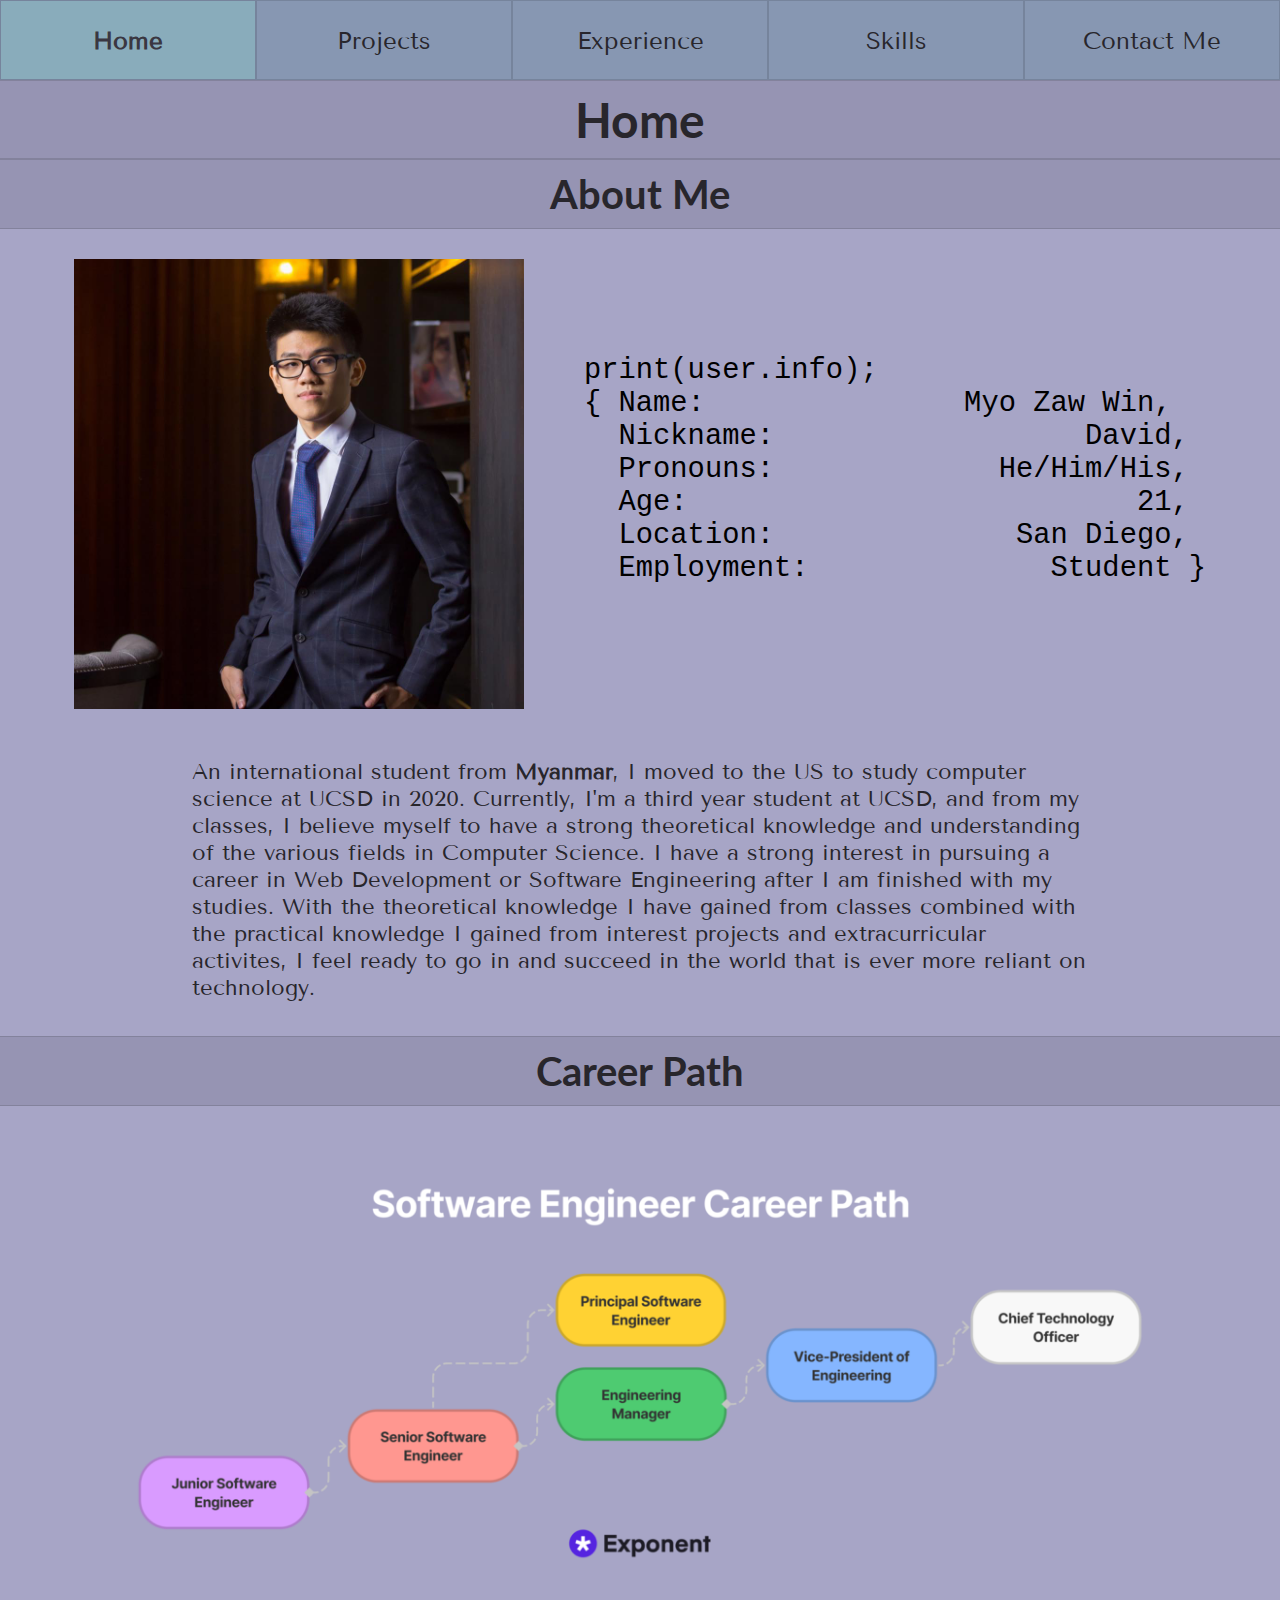
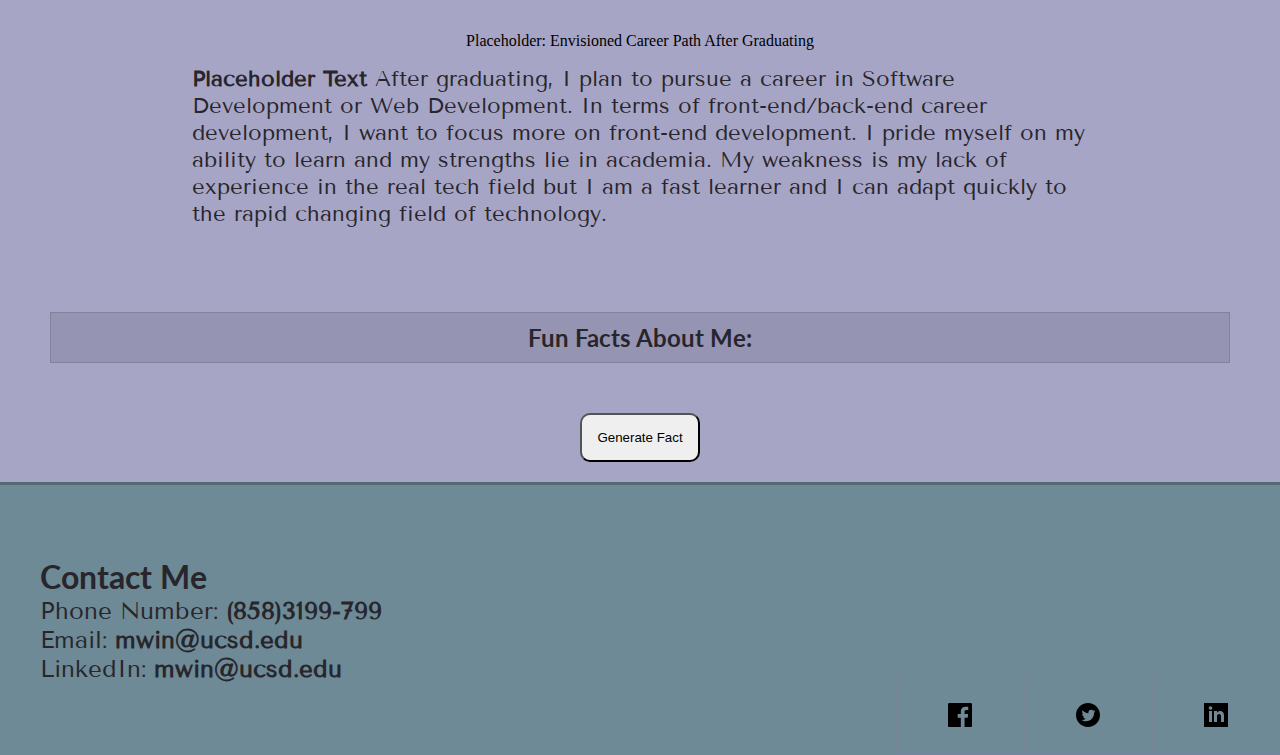
==== index.html @ dc480816 "initial copy" ====
<!DOCTYPE html>
<html lang="en">
  <head>
    <meta charset="UTF-8" />
    <meta name="viewport" content="width=device-width, initial-scale=1" />
    <title>MZW Portfolio Home</title>
    <link href="images/favicon.ico" rel="icon" />
    <link
      rel="stylesheet"
      href="https://fonts.googleapis.com/css2?family=Tenor+Sans"
    />
    <link
      rel="stylesheet"
      href="https://fonts.googleapis.com/css2?family=Lato"
    />

    <link href="styles/main.css" rel="stylesheet" />
  </head>
  <body>
    <header>
      <nav aria-label="main">
        <ul>
          <li aria-current="page"><a href="./index.html">Home</a></li>
          <li><a href="./project.html">Projects</a></li>
          <li><a href="./experience.html">Experience</a></li>
          <li><a href="./skill.html">Skills</a></li>
          <li><a href="./contact.html">Contact Me</a></li>
        </ul>
      </nav>
    </header>
    <main>
      <h1>Home</h1>

      <section>
        <h2>About Me</h2>
        <div class="vertical-section">
          <picture class="product__img">
            <source
              srcset="./images/potrait_large.jpeg"
              width="450"
              height="450"
              alt="Image of Myo Zaw Win"
              media="(min-width: 600px)"
            />
            <img
              src="./images/potrait_mobile.jpeg"
              width="250"
              height="250"
              alt="Image of Myo Zaw Win"
            />
          </picture>
          <pre>
<code>print(user.info);</code>
{ Name:               Myo Zaw Win,
  Nickname:                  David,
  Pronouns:             He/Him/His,
  Age:                          21,
  Location:              San Diego,
  Employment:              Student }
          </pre>
          <p class="text-chunk">
            An international student from <b>Myanmar</b>, I moved to the US to
            study computer science at UCSD in 2020. Currently, I'm a third year
            student at UCSD, and from my classes, I believe myself to have a
            strong theoretical knowledge and understanding of the various fields
            in Computer Science. I have a strong interest in pursuing a career
            in Web Development or Software Engineering after I am finished with
            my studies. With the theoretical knowledge I have gained from
            classes combined with the practical knowledge I gained from interest
            projects and extracurricular activites, I feel ready to go in and
            succeed in the world that is ever more reliant on technology.
          </p>
        </div>
      </section>
      <section>
        <h2>Career Path</h2>
        <div class="vertical-section">
          <figure>
            <img
              srcset="
                ./images/career_road_path_desktop.png 1186w,
                ./images/career_road_path_mobile.png   593w
              "
              sizes="(max-width: 450px) 90vw,
         90vw"
              src="./images/career_road_path_desktop.png"
              alt="Career RoadMap After Finishing College"
            />
            <figcaption>
              Placeholder: Envisioned Career Path After Graduating
            </figcaption>
          </figure>
          <p class="text-chunk">
            <b>Placeholder Text</b>
            After graduating, I plan to pursue a career in Software Development
            or Web Development. In terms of front-end/back-end career
            development, I want to focus more on front-end development. I pride
            myself on my ability to learn and my strengths lie in academia. My
            weakness is my lack of experience in the real tech field but I am a
            fast learner and I can adapt quickly to the rapid changing field of
            technology.
          </p>
        </div>
      </section>
      <section class="vertical-section">
        <h3 class="inline-title">Fun Facts About Me:</h3>
        <button type="button">Generate Fact</button>
        <template>
          <p>
            This is a fun fact about me that will be generated from a list of
            possible facts.
          </p>
        </template>
      </section>
    </main>
    <footer>
      <div>
        <h4>Contact Me</h4>
        <p>Phone Number: <strong>(858)3199-799</strong></p>
        <p>Email: <strong>mwin@ucsd.edu</strong></p>
        <p>LinkedIn: <strong>mwin@ucsd.edu</strong></p>
      </div>
      <nav aria-label="social">
        <ul>
          <li>
            <a href="http://www.facebook.com">
              <svg
                xmlns="http://www.w3.org/2000/svg"
                width="24"
                height="24"
                viewBox="0 0 24 24"
              >
                <path
                  d="M22.675 0h-21.35c-.732 0-1.325.593-1.325 1.325v21.351c0 .731.593 1.324 1.325 1.324h11.495v-9.294h-3.128v-3.622h3.128v-2.671c0-3.1 1.893-4.788 4.659-4.788 1.325 0 2.463.099 2.795.143v3.24l-1.918.001c-1.504 0-1.795.715-1.795 1.763v2.313h3.587l-.467 3.622h-3.12v9.293h6.116c.73 0 1.323-.593 1.323-1.325v-21.35c0-.732-.593-1.325-1.325-1.325z"
                />
              </svg>
            </a>
          </li>
          <li>
            <a href="http://www.twitter.com">
              <svg
                xmlns="http://www.w3.org/2000/svg"
                width="24"
                height="24"
                viewBox="0 0 24 24"
              >
                <path
                  d="M12 0c-6.627 0-12 5.373-12 12s5.373 12 12 12 12-5.373 12-12-5.373-12-12-12zm6.066 9.645c.183 4.04-2.83 8.544-8.164 8.544-1.622 0-3.131-.476-4.402-1.291 1.524.18 3.045-.244 4.252-1.189-1.256-.023-2.317-.854-2.684-1.995.451.086.895.061 1.298-.049-1.381-.278-2.335-1.522-2.304-2.853.388.215.83.344 1.301.359-1.279-.855-1.641-2.544-.889-3.835 1.416 1.738 3.533 2.881 5.92 3.001-.419-1.796.944-3.527 2.799-3.527.825 0 1.572.349 2.096.907.654-.128 1.27-.368 1.824-.697-.215.671-.67 1.233-1.263 1.589.581-.07 1.135-.224 1.649-.453-.384.578-.87 1.084-1.433 1.489z"
                />
              </svg>
            </a>
          </li>
          <li>
            <a href="http://www.linkedin.com">
              <svg
                xmlns="http://www.w3.org/2000/svg"
                width="24"
                height="24"
                viewBox="0 0 24 24"
              >
                <path
                  d="M0 0v24h24v-24h-24zm8 19h-3v-11h3v11zm-1.5-12.268c-.966 0-1.75-.79-1.75-1.764s.784-1.764 1.75-1.764 1.75.79 1.75 1.764-.783 1.764-1.75 1.764zm13.5 12.268h-3v-5.604c0-3.368-4-3.113-4 0v5.604h-3v-11h3v1.765c1.397-2.586 7-2.777 7 2.476v6.759z"
                />
              </svg>
            </a>
          </li>
        </ul>
      </nav>
    </footer>
  </body>
</html>
---- styles/main.css ----
* {
  /* border: 1px solid black; */
  padding: 0px;
  margin: 0px;
}

:root {
  --main-color: #a7a5c6;
  --header-color: #9694b3;
  --text-color: #28262c;
  --header-border: 1.5px solid #83829c;
}

p,
details,
table,
li,
label {
  font-family: "Tenor Sans", sans-serif;
  color: var(--text-color);
}

h1,
h2,
nav,
h3,
h4,
table > caption,
legend {
  font-family: "Lato", sans-serif;
  color: var(--text-color);
}

body {
  background-color: var(--main-color);
  min-height: 100vh;
  display: flex;
  flex-flow: row wrap;
}

h1,
h2,
h3 {
  text-align: center;
  background-color: var(--header-color);
  border-top: var(--header-border);
  border-bottom: var(--header-border);
  width: 100%;
  padding: 10px 0;
}

h1 {
  font-size: 3rem;
}
h2 {
  font-size: 2.5rem;
}
h3 {
  font-size: 2rem;
}
h4 {
  font-size: 1.25rem;
}

header {
  background-color: #8797b2;
  height: 80px;
  align-self: flex-start;
  width: 100vw;
}

main {
  width: 100vw;
  display: flex;
  flex-direction: column;
  height: auto;
}

nav > ul {
  display: flex;
  flex-direction: row;
  justify-content: space-evenly;
}

nav > ul > li {
  display: flex;
  flex: 1;
  height: 80px;
}

[aria-current]:not([aria-current="false"]) {
  font-weight: bold;
  background-color: #576f79;
}

nav > ul > li > a:link,
nav > ul > li > a:visited {
  display: flex;
  flex: 1;
  justify-content: center;
  align-items: center;
  text-decoration: none;
  color: var(--text-color);
  border: 1px solid #76849c;
  font-size: 1.5rem;
  text-align: center;
  transition: background-color 1s;
}

nav > ul > li > a:hover {
  background-color: #89acbb;
  color: #3a3741;
}

@media only screen and (max-width: 450px) {
  header {
    height: 200px;
  }
  header > nav > ul {
    display: flex;
    flex-flow: row wrap;
    justify-content: flex-start;
  }
  header > nav > ul > li {
    display: flex;
    height: 40px;
    min-width: 100vw;
  }
  h1 {
    font-size: 2rem;
  }
  h2 {
    font-size: 1.5rem;
  }
}

section {
  width: 100%;
  display: flex;
  flex-direction: column;
  justify-content: center;
  align-items: center;
}

.vertical-section {
  display: inline-flex;
  flex-flow: row wrap;
  justify-content: center;
  align-items: center;
  margin-bottom: 20px;
}

@media only screen and (max-width: 450px) {
  section {
    width: 100%;
  }
}

.inline-title {
  font-size: 1.5rem;
  margin: 50px;
  border-left: var(--header-border);
  border-right: var(--header-border);
}

button {
  padding: 15px;
  border-radius: 10px;
}

button:hover {
  background-color: rgb(223, 222, 222);
}

pre {
  padding: 30px;
  font-size: 1.8rem;
}

.text-chunk {
  font-size: 1.4rem;
  min-width: 50%;
  max-width: 70%;
  padding: 15px;
}

picture > img {
  padding: 30px;
}

@media only screen and (max-width: 450px) {
  pre {
    padding: 0px;
    font-size: 1rem;
  }
  .text-chunk {
    font-size: 1.2rem;
    text-align: center;
    padding: 5px;
  }
}

figure {
  display: flex;
  flex-direction: column;
  align-items: center;
}

figcaption {
  max-width: 70%;
}

footer {
  display: flex;
  flex-direction: row;
  justify-content: space-between;
  width: 100vw;
  height: 30vh;
  align-self: flex-end;
  background-color: #6d8a96;
  border-top: 3px solid #546a74;
}

footer > div {
  display: flex;
  flex-direction: column;
  justify-content: center;
  width: 60%;
  height: auto;
  padding: 0px 40px;
}

footer > nav {
  align-self: flex-end;
}

footer > div > h4 {
  font-size: 2rem;
}

footer > div > p {
  font-size: 1.5rem;
}

footer > nav > ul > li {
  width: 10vw;
}

@media only screen and (max-width: 450px) {
  footer {
    height: 25vh;
  }
  footer > div > h4 {
    font-size: 1.4rem;
  }
  footer > div > p {
    font-size: 1rem;
  }
}

table > caption {
  font-weight: 800;
  font-size: 1.75rem;
  padding-bottom: 20px;
}

table {
  flex: 1;
  padding: 20px 30px;
  margin: 20px 30px;
  border: 4px dashed #8e8ca8;
}

td,
th {
  max-width: 30ch;
  padding: 5px 15px;
  border-bottom: 2px solid#8e8ca8;
}

th {
  font-size: 1.5rem;
}

td {
  vertical-align: middle;
  font-size: 1.2rem;
  transition: font-size 1s, background-color 1s, border-radius 1.5s;
  transition-timing-function: linear;
}

td:hover {
  background-color: var(--header-color);
  border-radius: 20px;
  font-size: 1.5rem;
}

@media only screen and (max-width: 450px) {
  table {
    width: 70vw;
    padding: 10px;
    margin: 10px;
  }
  td,
  th {
    min-width: 80vw;
  }
  tr {
    display: flex;
    flex-flow: row wrap;
    border-bottom: 3px solid black;
  }
}

.language-label {
  /* border: 1px solid black; */
  font-weight: bold;
  font-size: 1.5rem;
}

#timeline-div {
  display: flex;
  flex: 1;
  padding: 40px 20px;
  padding-left: 0;
}

video,
iframe,
audio {
  margin-top: 50px;
  margin-bottom: 20px;
  width: 70vw;
}

iframe {
  height: 50vh;
}

details {
  width: 70%;
  font-size: 1.3rem;
}

details > summary {
  flex: 1;
  font-size: 1.3rem;
  align-self: flex-start;
}

details > p {
  padding-top: 10px;
  text-align: left;
  max-width: 90%;
  font-size: 1.1rem;
}

section > ul,
#timeline-div > ol {
  padding: 20px 0px;
  font-size: 1.4rem;
}

#timeline-div > ol > li {
  margin: 20px 0px;
}

form {
  width: 70%;
  align-self: center;
  padding: 40px;
  background-color: rgb(152, 170, 170);
  margin: 30px 0;
}

form > fieldset {
  display: flex;
  flex-flow: column;
  justify-content: center;
  align-items: center;
  gap: 20px;
  padding: 20px;
  background-color: rgb(184, 204, 204);
}

@keyframes mail-animation {
  0% {
    transform: rotate(0deg);
    translate: 6vw;
  }
  25% {
    transform: rotate(90deg);
    translate: 18vw;
  }
  50% {
    transform: rotate(180deg);
    translate: 30vw;
  }
  75% {
    transform: rotate(270deg);
    translate: 42vw;
  }
  100% {
    transform: rotate(360deg);
    translate: 54vw;
  }
}

#mail-icon {
  align-self: flex-start;
  animation-name: mail-animation;
  animation-duration: 6s;
  animation-iteration-count: infinite;
}

legend {
  color: var(--text-color);
  font-size: 2rem;
}

input,
textarea {
  font-size: 1.3rem;
  flex: 1;
}

select {
  height: 3rem;
  margin: 0 20px;
}

.label-input {
  width: 80%;
  display: flex;
  align-content: flex-start;
}

#messageInput {
  height: 6rem;
}

label {
  width: 30%;
  font-size: 1.5rem;
  padding-right: 10px;
}

@media only screen and (max-width: 450px) {
  form {
    width: 70vw;
    padding: 10px 20px;
    margin: 10px;
  }
  form > fieldset {
    padding: 0px;
    width: 100%;
  }

  legend {
    font-size: 1.3rem;
  }

  input,
  textarea,
  label,
  datalist {
    font-size: 1rem;
  }

  datalist,
  input {
    width: 50%;
  }

  #mail-icon {
    width: 50px;
    height: 50px;
  }
}

aside {
  display: flex;
  flex-direction: column;
  padding: 40px;
  align-items: center;
}
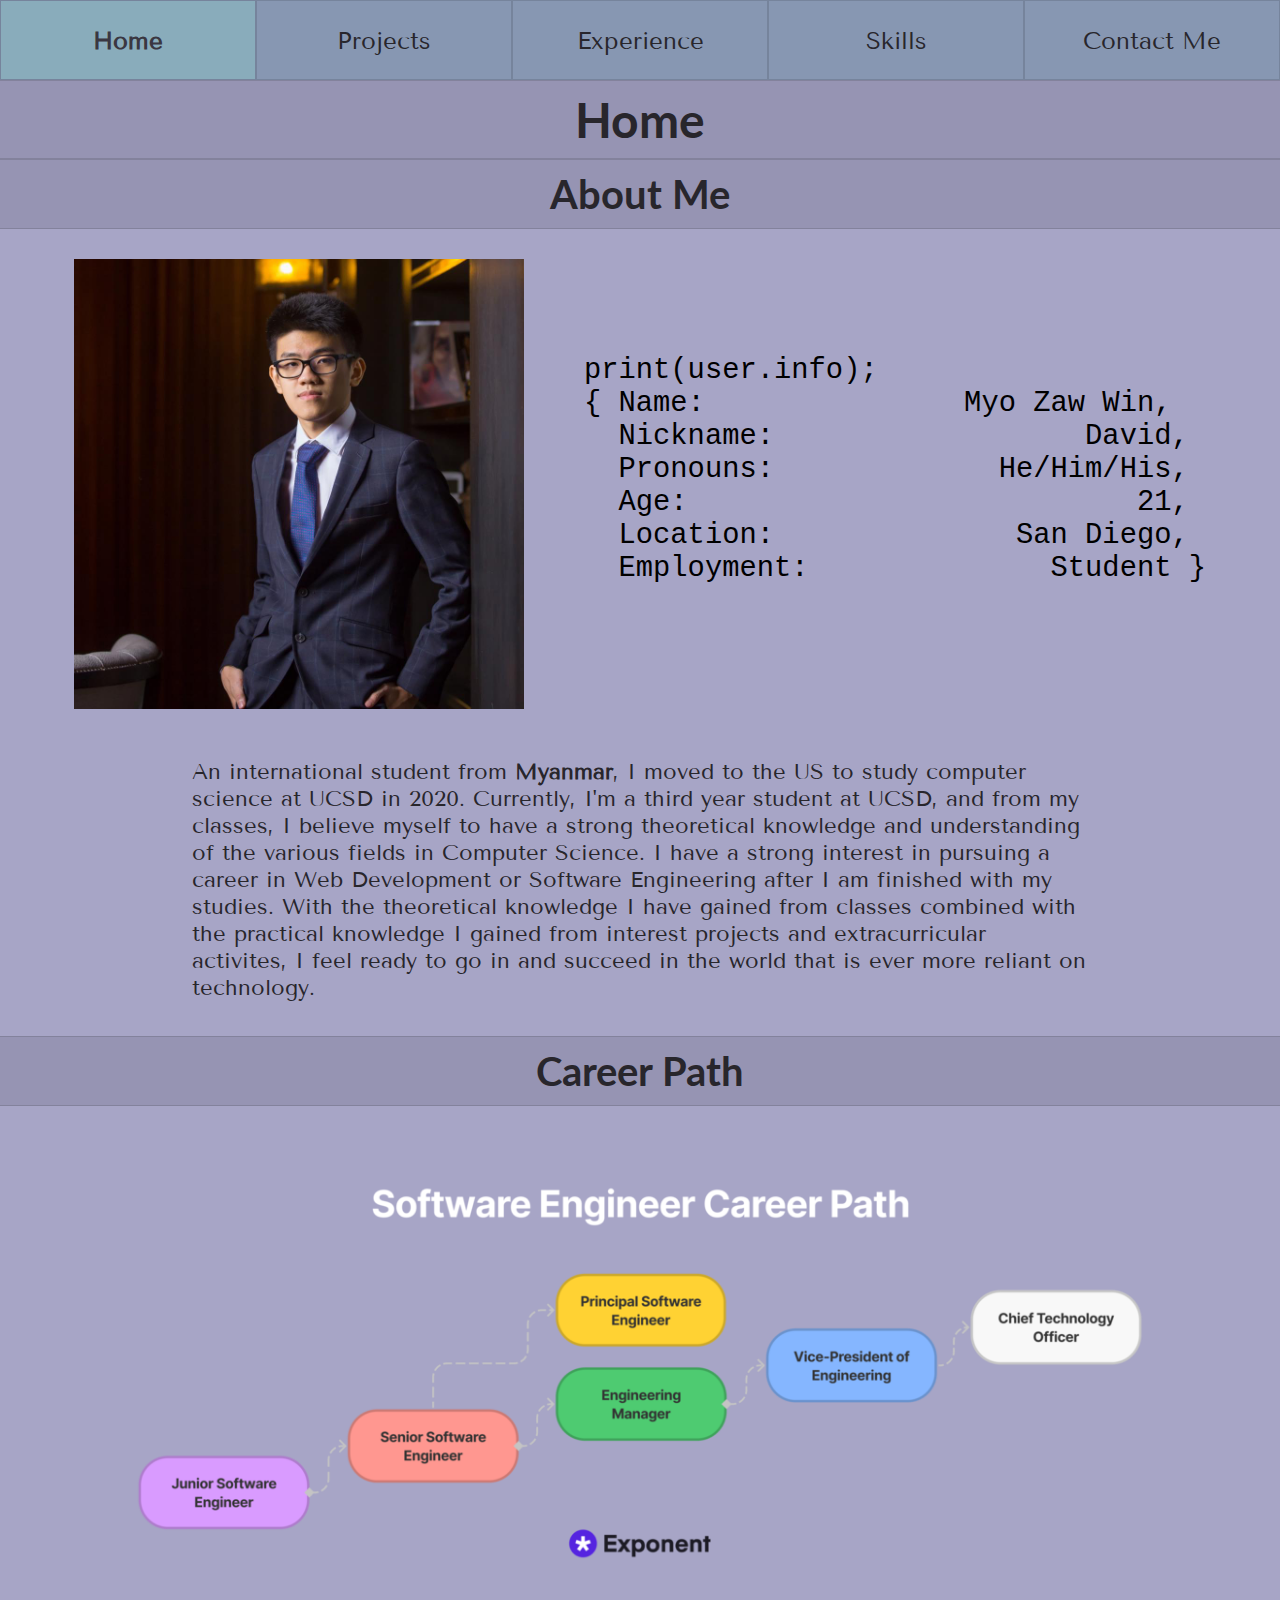
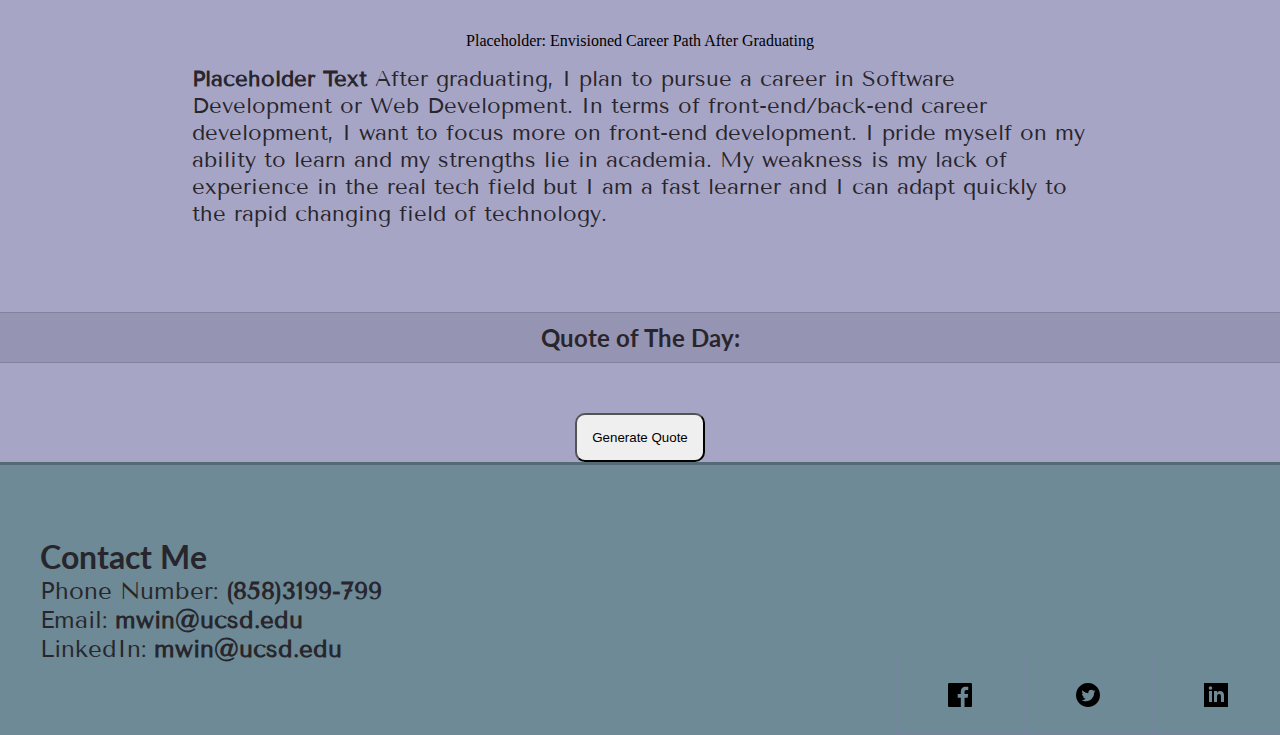
==== commit 315e6b68: "removed google tracking" ====
--- a/index.html
+++ b/index.html
@@ -16,6 +16,32 @@
 
     <link href="styles/main.css" rel="stylesheet" />
   </head>
+  <script>
+    window.dataLayer = window.dataLayer || [];
+    function gtag() {
+      dataLayer.push(arguments);
+    }
+    gtag("js", new Date());
+
+    gtag("config", "G-G100GX8YWP");
+  </script>
+  <script type="module">
+    import { getQuote } from "./scripts/quote.js";
+    window.addEventListener("DOMContentLoaded", init);
+
+    function init() {
+      let generateBtn = document.getElementById("quote-generate");
+      generateBtn.addEventListener("click", () => generateQuote());
+    }
+
+    async function generateQuote() {
+      let quoteOutput = document.querySelector("#quote");
+      let authorOutput = document.querySelector("#author");
+      let quote = await getQuote();
+      quoteOutput.innerText = `${quote.quote}`;
+      authorOutput.innerText = `- ${quote.author}`;
+    }
+  </script>
   <body>
     <header>
       <nav aria-label="main">
@@ -102,15 +128,11 @@
           </p>
         </div>
       </section>
-      <section class="vertical-section">
-        <h3 class="inline-title">Fun Facts About Me:</h3>
-        <button type="button">Generate Fact</button>
-        <template>
-          <p>
-            This is a fun fact about me that will be generated from a list of
-            possible facts.
-          </p>
-        </template>
+      <section class="horizontal-section">
+        <h3 class="inline-title">Quote of The Day:</h3>
+        <button type="button" id="quote-generate">Generate Quote</button>
+        <output id="quote"></output>
+        <output id="author"></output>
       </section>
     </main>
     <footer>
